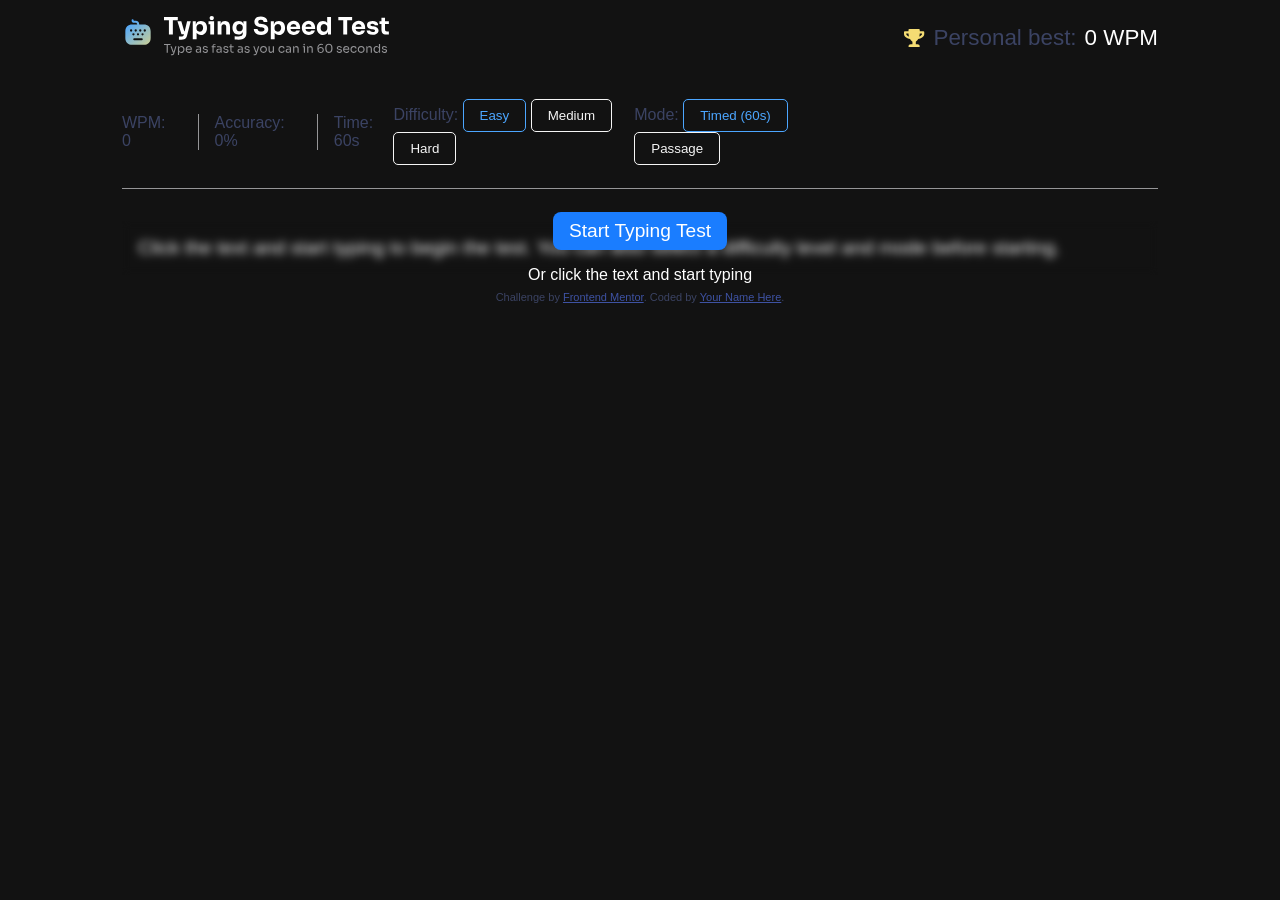
==== typing-speed-test-main/index.html @ 6aa5ce16 "Typing" ====
<!DOCTYPE html>
<html lang="en">
<head>
  <meta charset="UTF-8">
  <meta name="viewport" content="width=device-width, initial-scale=1.0"> <!-- displays site properly based on user's device -->

  <link rel="icon" type="image/png" sizes="32x32" href="./assets/images/favicon-32x32.png">
  <link rel="stylesheet" href="./style.css">
  
  <title>Frontend Mentor | Typing Speed Test</title>


</head>
<body>
  <div class="test-container">
    <div class="header">
      <div>
        <img src="./assets/images/logo-large.svg" alt="Typing Speed Test Logo">
      </div>
      <div class="personal-best">
        <p ><img src="./assets/images/icon-personal-best.svg" alt="Award Icon"> Personal best: <span id="personal-best">0  WPM</span></p>
      </div>
    </div>
    <div class="main-content">
      <div class="test-controls">
        <div class="test-stats">
          <div>WPM: <span id="test-wpm">0</span></div>
          <div>Accuracy: <span id="test-accuracy">0%</span></div>
          <div>Time: <span id="test-time">60</span>s</div>
        </div>
        <div class="test-options">
          <div>
            Difficulty:
            <span id="test-difficulty">
              <button id="easy-btn" class="difficulty-btn active" >Easy</button>
              <button id="medium-btn" class="difficulty-btn">Medium</button>
              <button id="hard-btn" class="difficulty-btn">Hard</button>
            </span>
          </div>
          <div>
            Mode:
            <span id="test-mode">
              <button id="timed-btn" class="mode-btn active">Timed (60s)</button>
              <button id="passage-btn" class="mode-btn">Passage</button>
            </span>
          </div>
        </div>
      </div>
      <div class="test-area-container">
      <div class="test-passage test-area" id="test-passage">
        <p id="test-passage-text">Click the text and start typing to begin the test. You can also select a difficulty level and mode before starting.</p>
      </div>
        <div class="start-test">
          <button id="start-btn">Start Typing Test</button>
          <p>Or click the text and start typing</p>
      </div>
      </div>
      
      <div class="restart" >
        <button id="restart-btn">Restart Test    <img src="./assets/images/icon-restart.svg" alt="Restart Icon">  </button>
      </div>
    </div>
  </div>

  <div class="test-complete-container">
        <img src="./assets/images/pattern-star-2.svg" alt=" Star Pattern" class="star-pattern-2">
    <div class="test-complete-text">
        <img src="./assets/images/icon-completed.svg" alt="Tick Mark Icon">
        <h2 id="test-complete-title">Test Complete!</h2>
        <p id="test-complete-message">Solid run. Keep pushing to beat your high score.</p>
    </div>
    <div class="test-complete-stats">
        <div class="test-score">
            <h3>WPM</h3>
            <p id="final-wpm">0</p>
        </div>
        <div class="test-score">
            <h3>Accuracy</h3>
            <p id="final-accuracy">0%</p>
        </div>
        <div class="test-score">
            <h3>Characters</h3>
            <p id="final-characters">0/0</p>
        </div>
    </div>
    <div class="test-complete-actions">
        <button id="go-again-btn">Go Again <img src="./assets/images/icon-restart.svg" alt="Restart Icon"></button>
    </div>

    <img src="./assets/images/pattern-star-1.svg" alt=" Star Pattern" class="star-pattern-1">

    <img src="./assets/images/pattern-confetti.svg" alt=" confetti Pattern" class="confetti-pattern">
    </div>


  <footer class="attribution">
    Challenge by <a href="https://www.frontendmentor.io?ref=challenge">Frontend Mentor</a>. 
    Coded by <a href="#">Your Name Here</a>.
  </footer>
<script src="./script.js"></script>
</body>
</html>
---- typing-speed-test-main/style.css ----
*{
    margin: 0;
    padding: 0;
    box-sizing: border-box;
}
.attribution{
 font-size: 0.6875rem; 
 text-align: center;
}
.attribution a { 
color: hsl(228, 45%, 44%); 
}
body {
  font-family: 'Inter', sans-serif;
  background-color: hsl(0, 0%, 7%);
  color: hsl(229, 25%, 31%);
}
.test-container{
    max-width: 1100px;
    margin: 1rem auto;
    padding: 0rem 2rem 0rem 2rem;
    display: flex;
    flex-direction: column;
}
.header{
    display: flex;
    justify-content: space-between;
    align-items: center;
    margin-bottom: 2rem;
}
.personal-best p{
    display: flex;
    font-size: 1.4rem;
    align-items: center;
    justify-content: space-between;
    gap: 0.5rem;
}
.personal-best span{
    color: hsl(0, 0%, 100%);
    border-radius: 5px;
}
.main-content{
    display: flex;
    flex-direction: column;
    gap: 2rem;
}
.test-controls{
    display: flex;
    justify-content: space-between;
    align-items: center;
    gap: 1rem;
    border-bottom:1px solid hsl(240, 1%, 59%);
    padding-bottom: 1rem;
}
.test-stats{
    display: flex;
    gap: 2rem;
}
.test-stats div:not(:first-child){
    border-left:1px solid hsl(240, 1%, 59%);
    padding-left: 1rem;
}
.test-options{
    display: flex;
    gap: 1rem;
}
/* Buttons */
.test-controls button{
   background-color: transparent;
   color: whitesmoke;
    border:1px solid hsl(0, 0%, 96%);
    padding: 0.5rem 1rem;
    border-radius: 5px;
    cursor: pointer;
}
.test-controls button:hover{
   color: hsl(210, 100%, 65%);
   border-color: hsl(210, 100%, 65%);
}
.test-controls button:active{
   color: hsl(210, 100%, 65%);
   border-color: hsl(210, 100%, 65%);
}
.test-controls button:disabled{
   color: hsl(0, 0%, 50%);
   border-color: hsl(0, 0%, 50%);
   cursor: not-allowed;
}
.test-controls button:disabled:hover{
   color: hsl(0, 0%, 50%);
   border-color: hsl(0, 0%, 50%);
}
.test-controls button.active{
    color: hsl(210, 100%, 65%);
    border-color: hsl(210, 100%, 65%);
}

/* test area */
.test-area-container{
    position: relative;
    display:inline-block;
}
.test-area{
    padding: 1rem;
    font-size: 1.2rem;
}
/* Restart Button */
.restart{
    display: flex;
    justify-content: center;
    margin-top: 2rem;
    display: none;
}
#restart-btn{
    background-color: hsl(0,0%,15%);
    color: whitesmoke;
    padding: 0.5rem 1rem;
    border:none;
    border-radius: 5px;
    cursor: pointer;
    font-size: 1.2rem;
    display: flex;
    align-items: center;
    gap: 0.5rem;
}
#restart-btn:hover{
    background-color: hsl(210, 100%, 65%);
}
#restart-btn:active{
    background-color: hsl(210, 100%, 65%);
}
#restart-btn:disabled{
    background-color: hsl(0, 0%, 50%);
    cursor: not-allowed;
}
#restart-btn:disabled:hover{
    background-color: hsl(0, 0%, 50%);
}
#restart-btn img{
   
    width: 20px;
    height: 20px;
}

/* Start Test */
.start-test{
    position: absolute;
    top:0%;
    display: flex;
    gap: 1rem;
    width: 100%;
    height: 100%;
    flex-direction: column;
    align-items: center;
    justify-content: center;
    z-index: 1;
    backdrop-filter: blur(4px);
    color:hsl(0, 0%, 100%);
}
#start-btn{
    background-color: hsl(214, 100%, 55%);
    color: hsl(0, 0%, 100%);
    padding: 0.5rem 1rem;
    border:none;
    border-radius: 8px;
    cursor: pointer;
    font-size: 1.2rem;
}
#start-btn:hover{
    background-color: hsl(214, 100%, 65%);
}
#start-btn:focus{
    background-color: hsl(214, 100%, 55%);
    padding: 0.5rem 1rem;
    border: 2px solid hsl(0, 0%, 7%);
    outline:1px solid hsl(214, 100%, 55%);
}
#start-btn:active{
   transform: translateY(1px);
}
.start-test:active{
    opacity: 0.95;
}

.disabled-button {
  pointer-events: none;
  opacity: 0.65; /* Optional visual cue */
  cursor: not-allowed;
  
}   
   

/*test area text */
.test-passage{
    position: relative;
    z-index: 0;
    color: whitesmoke;
}

.test-passage span.correct{
    color: hsl(140, 63%, 57%);
}
.test-passage span.incorrect{
    color: hsl(354, 63%, 57%);
}

.test-passage span.active{
    background: rgba(255,255,255,0.03);
    box-shadow: inset 0 -2px 0 hsl(210, 100%, 65%);
}

.test-passage span.active::after{
    content: '';
    display: inline-block;
    width: 1px;
    height: 1em;
    background: hsl(0, 0%, 100%);
    margin-left: 2px;
    vertical-align: middle;
    animation: blink 1s steps(2, start) infinite;
}

@keyframes blink{
    0%, 50% { opacity: 1; }
    51%, 100% { opacity: 0; }
}

#wpm-chart{
    display: block;
    margin-left: 1rem;
    max-width: 300px;
}
/* Responsive Design */
@media (max-width: 768px) {
    .test-controls{
        flex-direction: column;
        align-items: flex-start;
    }
    .test-stats{
        flex-direction: column;
        gap: 1rem;
    }
    .test-stats div:not(:first-child){
        border-left: none;
        padding-left: 0;
        border-top:1px solid hsl(240, 1%, 59%);
        padding-top: 1rem;
    }
}

/* Test Complete Modal */
.test-complete-container{
    display: flex;
    flex-direction: column;
    gap: 1.2rem;
    align-items: center;
   display: none;
}
.test-complete-text{
    display: flex;
    flex-direction: column;
    align-items: center;
}
.test-complete-text h2{
    font-size: 2rem;
    margin-bottom: 0;
    color: hsl(0, 0%, 100%);
}
.test-complete-text p{
    font-size:1rem;
    margin-top: 0.5rem;
    color: hsl(240, 3%, 46%);
}

.test-complete-stats{
    display: flex;
    gap: 1rem;
    justify-content: space-between;
    margin-top: 1rem;
}
.test-score{
    font-size: 0.8rem;
    width: 100px;
    display: flex;
    flex-direction: column;
    border: 0.5px solid hsl(240, 3%, 46%);
    gap: 0.5rem;
    padding: 0.8rem;
    border-radius: 5px;
}
.test-score p{
    font-size: 1.17rem;
    font-weight: bolder;
}

.test-complete-actions{
    display: flex;
    gap: 1rem;
    margin-top: 1rem;
}
.test-complete-actions button{
    background-color: hsl(0,0%,100%);
    color: hsl(0, 0%, 7%);
    padding: 0.5rem 1rem;
    border:none;
    border-radius: 8px;
    cursor: pointer;
    font-size: 1.2rem;
}
.test-complete-actions button:hover{
    background-color: hsl(210, 100%, 65%);
    color: hsl(0, 0%, 100%);
}
.test-complete-actions button:active{
    background-color: hsl(210, 100%, 65%);
    color: hsl(0, 0%, 100%);
}
#go-again-btn img{
    width: 20px;
    height: 20px;
    background-color: hsl(0, 0%, 7%);
    color: hsl(0, 0%, 7%);
}

.star-pattern-1{
    position: relative;
    bottom: 100px;
    left: 300px;
    z-index: -1;
}
.star-pattern-2{
    position: relative;
    right:300px;
    top: 100px;
    z-index: -1;
}
.confetti-pattern{
    position: relative;
    top:0px;
    width:100vw;
    box-sizing: border-box;
    z-index: -1;
}
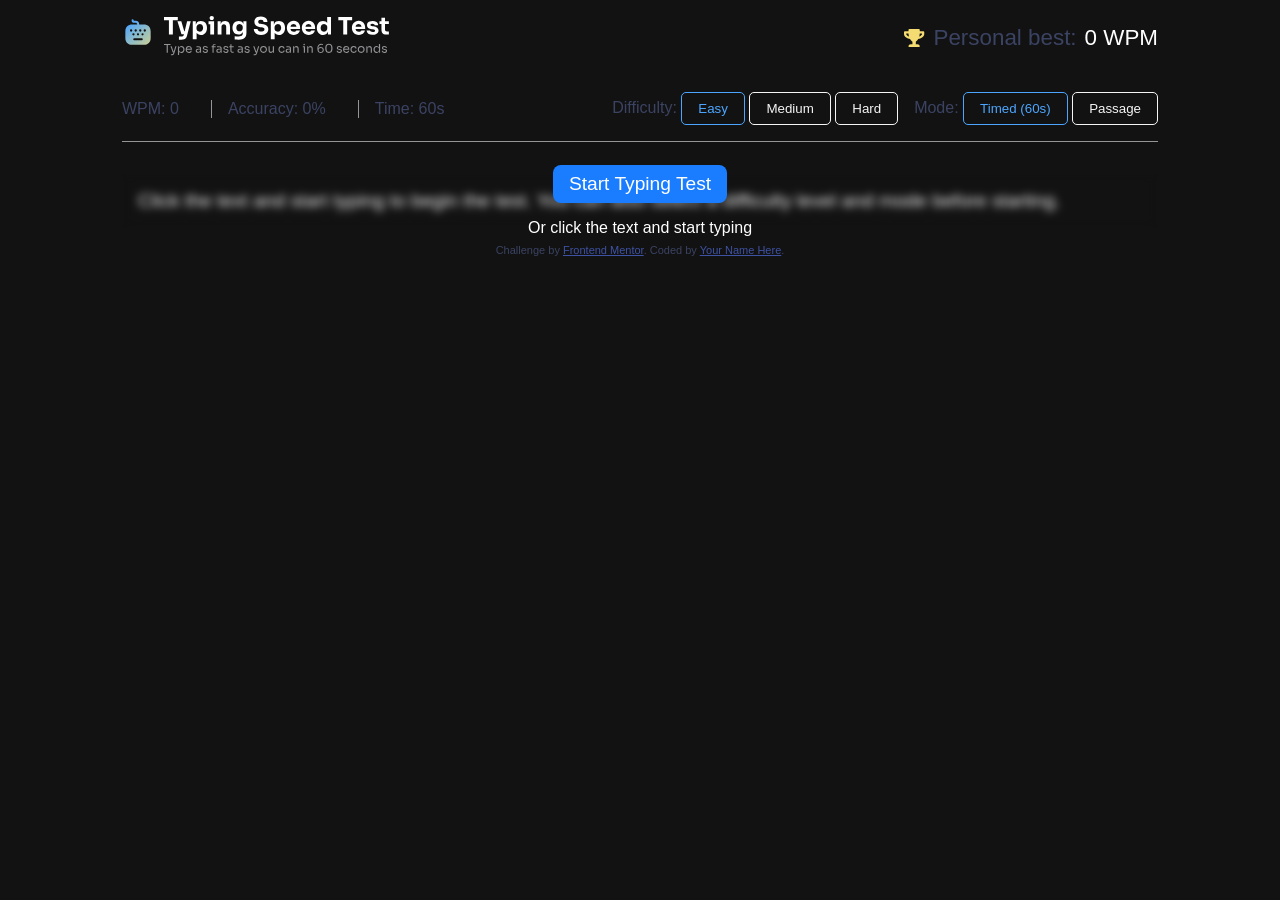
==== commit b974035d: "Personal best score update" ====
--- a/typing-speed-test-main/index.html
+++ b/typing-speed-test-main/index.html
@@ -65,7 +65,7 @@
   <div class="test-complete-container">
         <img src="./assets/images/pattern-star-2.svg" alt=" Star Pattern" class="star-pattern-2">
     <div class="test-complete-text">
-        <img src="./assets/images/icon-completed.svg" alt="Tick Mark Icon">
+        <img src="./assets/images/icon-completed.svg" alt="Tick Mark Icon" id="test-complete-icon">
         <h2 id="test-complete-title">Test Complete!</h2>
         <p id="test-complete-message">Solid run. Keep pushing to beat your high score.</p>
     </div>
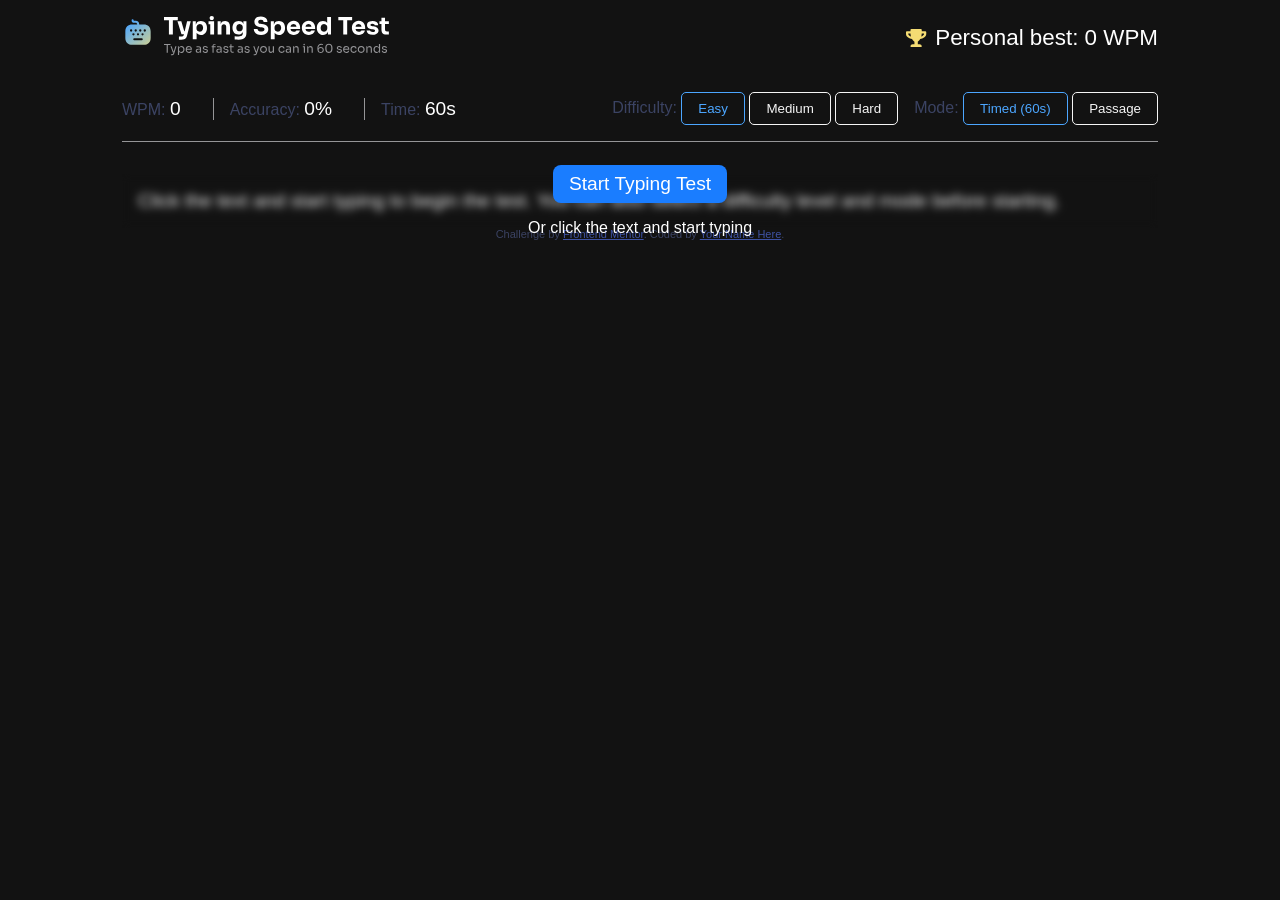
==== commit 6ab0352f: "Project completed with all features and responsive" ====
--- a/typing-speed-test-main/index.html
+++ b/typing-speed-test-main/index.html
@@ -15,10 +15,17 @@
   <div class="test-container">
     <div class="header">
       <div>
-        <img src="./assets/images/logo-large.svg" alt="Typing Speed Test Logo">
+        <picture>
+    <source media="(max-width: 768px)" srcset="./assets/images/logo-small.svg">
+    <img src="./assets/images/logo-large.svg" alt="Logo">
+</picture>
       </div>
       <div class="personal-best">
-        <p ><img src="./assets/images/icon-personal-best.svg" alt="Award Icon"> Personal best: <span id="personal-best">0  WPM</span></p>
+        <p >
+          <img src="./assets/images/icon-personal-best.svg" alt="Award Icon">
+          <span class="personal-best-desktop"> Personal best: <span id="personal-best">0  WPM</span></span>
+          <span class="personal-best-mobile">Best: <span id="personal-best-mobile">0  WPM</span></span>
+        </p>
       </div>
     </div>
     <div class="main-content">
@@ -26,9 +33,10 @@
         <div class="test-stats">
           <div>WPM: <span id="test-wpm">0</span></div>
           <div>Accuracy: <span id="test-accuracy">0%</span></div>
-          <div>Time: <span id="test-time">60</span>s</div>
+          <div>Time: <span id="test-time">60s</span></div>
+    
         </div>
-        <div class="test-options">
+        <div class="test-options desktop">
           <div>
             Difficulty:
             <span id="test-difficulty">
@@ -45,8 +53,53 @@
             </span>
           </div>
         </div>
+
+        <div class="mobile-options">
+  <div class="mobile-select">
+      <button class="select-btn">
+    <span class="select-btn-value">Easy</span> <span class="arrow"><img src="./assets/images/icon-down-arrow.svg" alt="Arrow Icon"></span>
+  </button>
+    
+  
+
+  <div class="select-menu">
+    <label>
+      <input type="radio" name="difficulty" value="easy" checked>
+      Easy
+    </label>
+
+    <label>
+      <input type="radio" name="difficulty" value="medium">
+      Medium
+    </label>
+
+    <label>
+      <input type="radio" name="difficulty" value="hard" >
+      Hard
+    </label>
+  </div>
+</div>
+<div class="mobile-select">
+	<button class="select-btn">
+		<span class="select-btn-value">Timed</span></span> <span class="arrow"><img src="./assets/images/icon-down-arrow.svg" alt="Arrow Icon"></span>
+	</button>
+
+	<div class="select-menu">
+		<label>
+			<input type="radio" name="mode" value="timed" checked>
+			Timed (60s)
+		</label>
+
+		<label>
+			<input type="radio" name="mode" value="passage">
+			Passage
+		</label>
+	</div>
+</div>
       </div>
-      <div class="test-area-container">
+      
+    </div>
+    <div class="test-area-container">
       <div class="test-passage test-area" id="test-passage">
         <p id="test-passage-text">Click the text and start typing to begin the test. You can also select a difficulty level and mode before starting.</p>
       </div>
@@ -59,15 +112,17 @@
       <div class="restart" >
         <button id="restart-btn">Restart Test    <img src="./assets/images/icon-restart.svg" alt="Restart Icon">  </button>
       </div>
-    </div>
   </div>
 
   <div class="test-complete-container">
         <img src="./assets/images/pattern-star-2.svg" alt=" Star Pattern" class="star-pattern-2">
     <div class="test-complete-text">
         <img src="./assets/images/icon-completed.svg" alt="Tick Mark Icon" id="test-complete-icon">
-        <h2 id="test-complete-title">Test Complete!</h2>
+        <div class="test-complete-message">
+           <h2 id="test-complete-title">Test Complete!</h2>
         <p id="test-complete-message">Solid run. Keep pushing to beat your high score.</p>
+        </div>
+       
     </div>
     <div class="test-complete-stats">
         <div class="test-score">
@@ -80,7 +135,7 @@
         </div>
         <div class="test-score">
             <h3>Characters</h3>
-            <p id="final-characters">0/0</p>
+            <p id="final-characters"><span id="final-correct-chars">0</span>/<span id="final-wrong-chars">0</span></p>
         </div>
     </div>
     <div class="test-complete-actions">
--- a/typing-speed-test-main/style.css
+++ b/typing-speed-test-main/style.css
@@ -39,6 +39,9 @@
     color: hsl(0, 0%, 100%);
     border-radius: 5px;
 }
+.personal-best-mobile{
+    display: none;
+}
 .main-content{
     display: flex;
     flex-direction: column;
@@ -59,6 +62,10 @@
 .test-stats div:not(:first-child){
     border-left:1px solid hsl(240, 1%, 59%);
     padding-left: 1rem;
+}
+.test-stats span{
+    color: hsl(0, 0%, 100%);
+    font-size: 1.2rem;
 }
 .test-options{
     display: flex;
@@ -230,23 +237,14 @@
     margin-left: 1rem;
     max-width: 300px;
 }
-/* Responsive Design */
-@media (max-width: 768px) {
-    .test-controls{
-        flex-direction: column;
-        align-items: flex-start;
-    }
-    .test-stats{
-        flex-direction: column;
-        gap: 1rem;
-    }
-    .test-stats div:not(:first-child){
-        border-left: none;
-        padding-left: 0;
-        border-top:1px solid hsl(240, 1%, 59%);
-        padding-top: 1rem;
-    }
-}
+
+.mobile{
+    display: none;
+}
+.mobile-options{
+    display: none;
+}
+
 
 /* Test Complete Modal */
 .test-complete-container{
@@ -255,14 +253,21 @@
     gap: 1.2rem;
     align-items: center;
    display: none;
+   overflow: hidden;
 }
 .test-complete-text{
     display: flex;
     flex-direction: column;
     align-items: center;
+    gap:1rem;
+}
+.test-complete-message{
+    display: flex;
+    flex-direction: column;
+    align-items: center;
 }
 .test-complete-text h2{
-    font-size: 2rem;
+    font-size: clamp(1.5rem, 2vw, 2.5rem);
     margin-bottom: 0;
     color: hsl(0, 0%, 100%);
 }
@@ -336,8 +341,102 @@
 }
 .confetti-pattern{
     position: relative;
-    top:0px;
-    width:100vw;
+    bottom: 300px;
     box-sizing: border-box;
     z-index: -1;
+}
+
+.mobile-select {
+  position: relative;
+  width: 130px;
+}
+
+.select-btn {
+  width: 100%;
+  padding: 0.8rem;
+  border: 1px solid #444;
+  border-radius: 8px;
+  background: transparent;
+  color: white;
+  cursor: pointer;
+}
+
+.select-menu {
+  position: absolute;
+  top: calc(100% + 5px);
+  left: 0;
+  width: 100%;
+  background: #222;
+  border-radius: 8px;
+  display: none;
+  overflow: hidden;
+  z-index: 10;
+  color: white;
+}
+
+.select-menu label {
+  display: flex;
+  align-items: center;
+  gap: 0.5rem;
+  padding: 0.8rem;
+  cursor: pointer;
+}
+
+.select-menu label:hover {
+  background: #333;
+}
+
+.mobile-select.active .select-menu {
+  display: block;
+}
+
+/* Responsive Design */
+@media (max-width: 768px) {
+    .desktop{
+        display: none;
+    }
+    .mobile{
+        display: inline;
+    }
+    .mobile-options{
+        display:flex;
+        gap: 1rem;
+    }
+    .test-stats div{
+        display: flex;
+        flex-direction: column;
+        gap: 0.5rem;
+        align-items: center;
+    }
+    .personal-best-desktop{
+        display: none;
+    }
+    .personal-best-mobile{
+        display: inline;
+    }
+    .test-controls{
+        flex-direction: column;
+    }
+    .test-complete-stats{
+        flex-direction: column;
+        align-items: center;
+        width: -webkit-fill-available;
+    }
+    .star-pattern-2{
+        position: relative;
+        right:150px;
+        top: 50px;
+        z-index: -1;
+    }
+    .star-pattern-1{
+        position: relative;
+        width:30px;
+        bottom: 50px;
+        left: 150px;
+        z-index: -1;
+    }
+    .test-score{
+        width:100%;
+    }
+   
 }
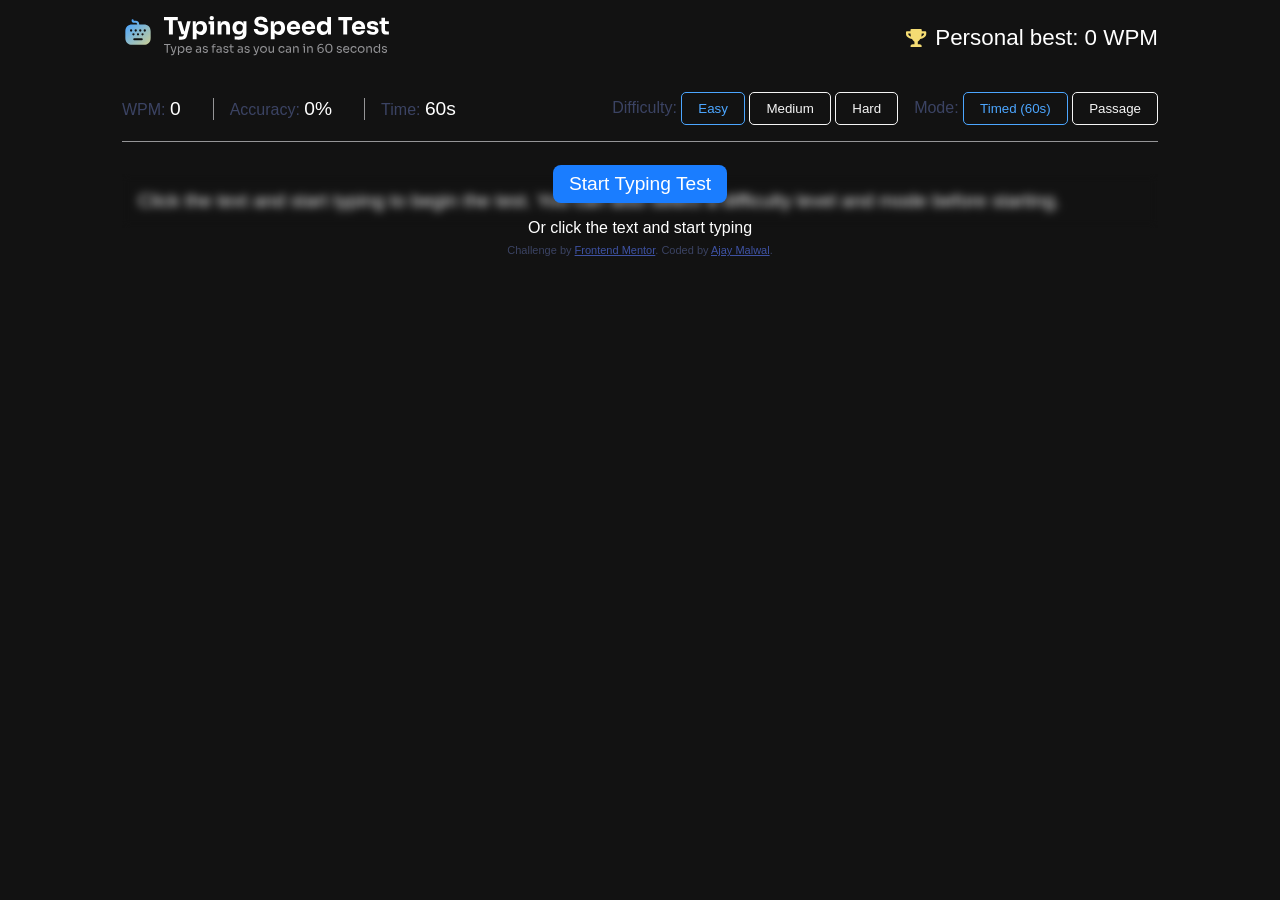
==== commit 6189fae3: "Attribute added a pedding" ====
--- a/typing-speed-test-main/index.html
+++ b/typing-speed-test-main/index.html
@@ -6,6 +6,7 @@
 
   <link rel="icon" type="image/png" sizes="32x32" href="./assets/images/favicon-32x32.png">
   <link rel="stylesheet" href="./style.css">
+  <link href="https://fonts.google.com/specimen/Sora" rel="stylesheet">
   
   <title>Frontend Mentor | Typing Speed Test</title>
 
@@ -150,7 +151,7 @@
 
   <footer class="attribution">
     Challenge by <a href="https://www.frontendmentor.io?ref=challenge">Frontend Mentor</a>. 
-    Coded by <a href="#">Your Name Here</a>.
+    Coded by <a href="https://www.frontendmentor.io/profile/Ajaymalwal">Ajay Malwal</a>.
   </footer>
 <script src="./script.js"></script>
 </body>
--- a/typing-speed-test-main/style.css
+++ b/typing-speed-test-main/style.css
@@ -6,12 +6,13 @@
 .attribution{
  font-size: 0.6875rem; 
  text-align: center;
+ padding: 1rem;
 }
 .attribution a { 
-color: hsl(228, 45%, 44%); 
+color: hsl(228, 45%, 44%);
 }
 body {
-  font-family: 'Inter', sans-serif;
+  font-family: 'Sora', sans-serif;
   background-color: hsl(0, 0%, 7%);
   color: hsl(229, 25%, 31%);
 }
